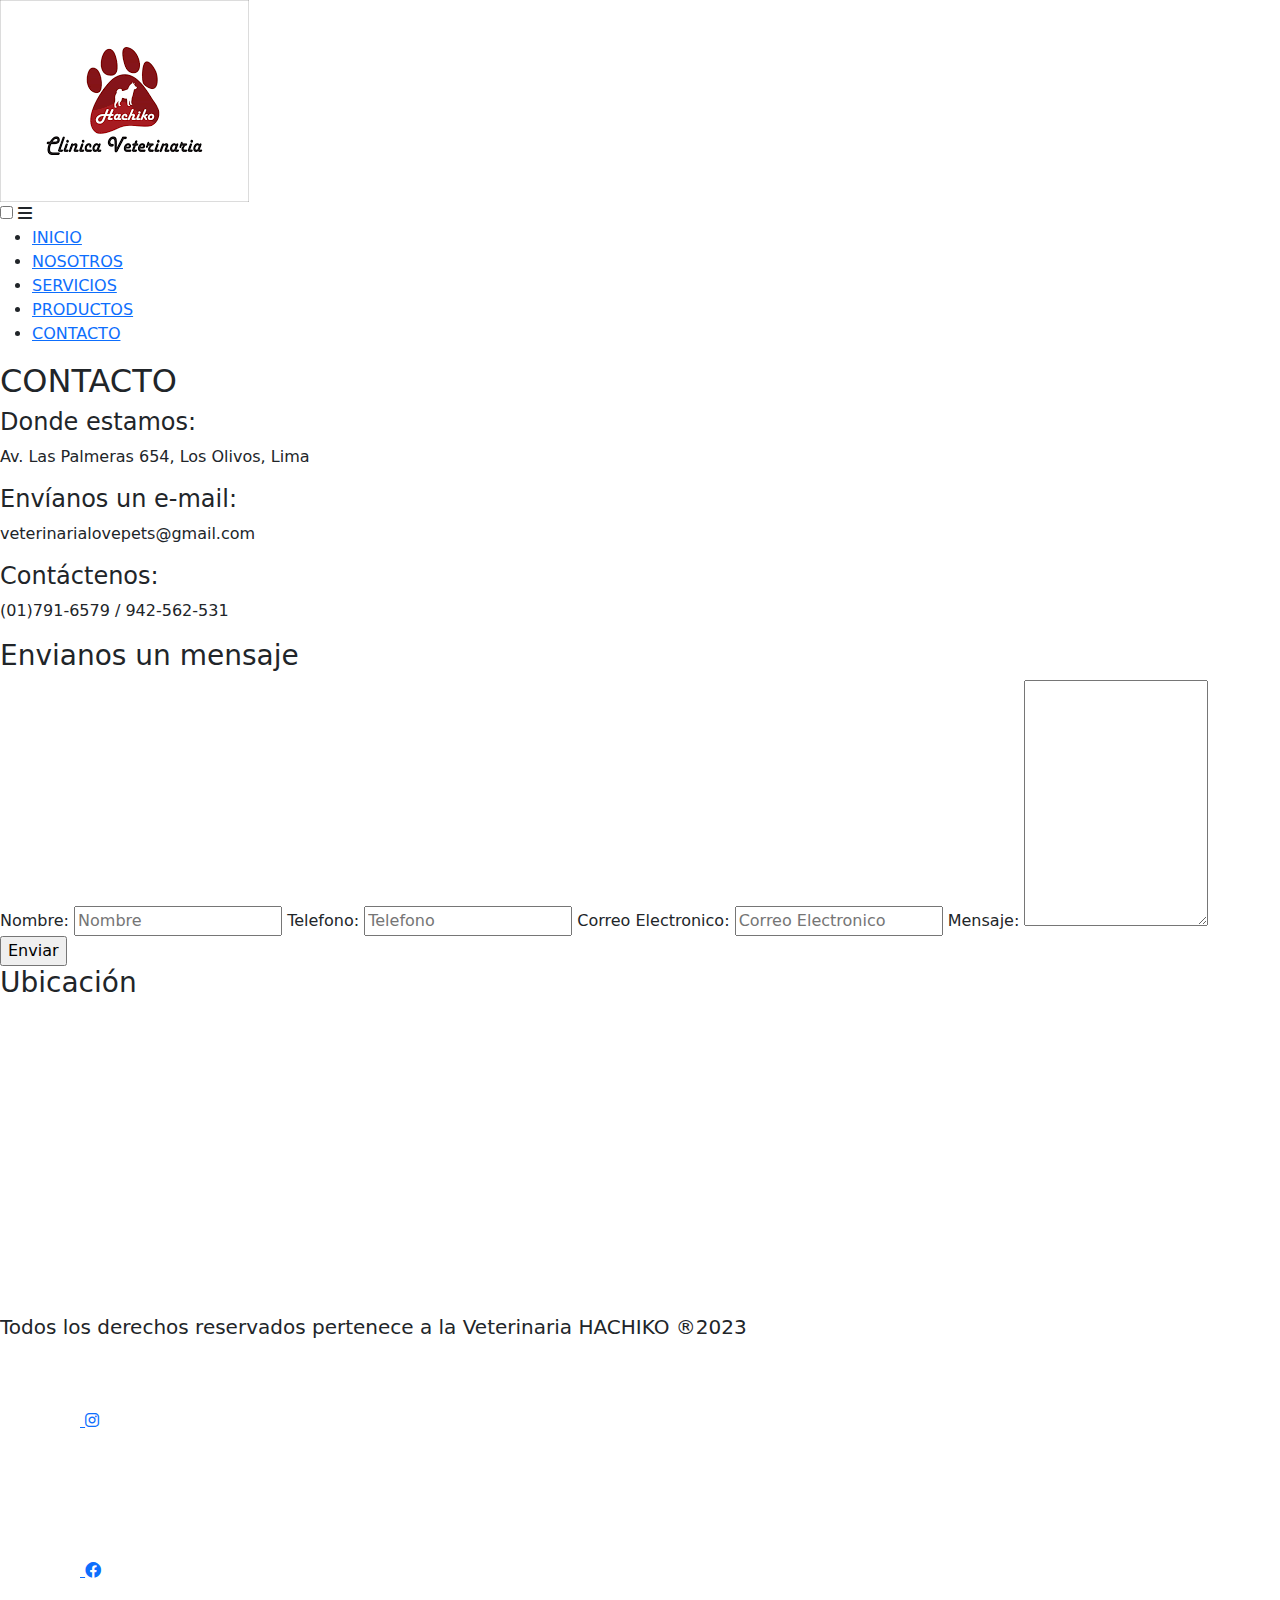
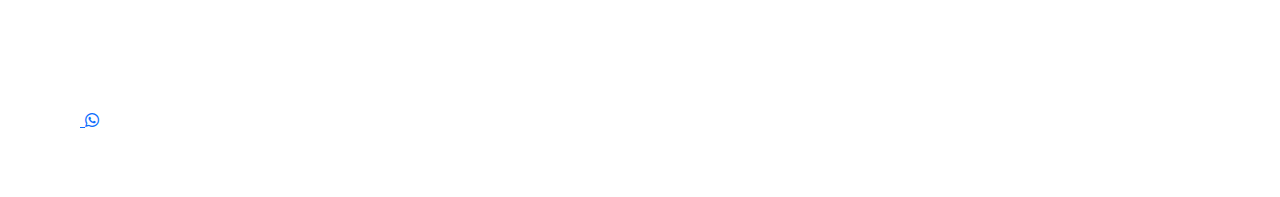
==== pages/contacto.html @ bd5c8d68 "Mi primer contenido" ====
<!DOCTYPE html>
<html lang="en">
    <head>
        <meta charset="UTF-8">
        <meta http-equiv="X-UA-Compatible" content="IE=edge">
        <meta name="viewport" content="width=device-width, initial-scale=1.0">
        <link rel="stylesheet" href="../css/bootstrap.min.css">
        <link rel="preconnect" href="https://fonts.googleapis.com">
        <link rel="preconnect" href="https://fonts.gstatic.com" crossorigin>
        <link href="https://fonts.googleapis.com/css2?family=Montserrat&family=Sriracha&display=swap" rel="stylesheet">
        <link rel="stylesheet" href="../assets/fontawesome/fontawesome-free-6.2.1-web/css/all.css">
        <link rel="stylesheet" href="../CSS/styles.css">
        <title>VET. HACHIKO 🐶</title>
    </head>
    <body>
        <div class="contenedor_completo">

            <header class="header">
                <div class="contenedor-header">
                    <div class="contenedor-logo">
                        <a class="logo-header" href="../index.html">
                            <img class="logo" src="../assets/img/logo_hachiko.png" alt="">
                        </a>
                    </div>
                    <input type="checkbox" id="menu-bar">
                    <label for="menu-bar">
                        <i class="fa-solid fa-bars"></i>
                    </label>
                    
                    <nav>
                        <ul class="menu">
                            <li class="item_menu">
                                <a href="../index.html">INICIO</a>
                            </li>
                            <li class="item_menu">
                                <a href="./nosotros.html">NOSOTROS</a>
                            </li>
                            <li class="item_menu">
                                <a href="./servicios.html">SERVICIOS</a>
                            </li>
                            <li class="item_menu">
                                <a href="./productos.html">PRODUCTOS</a>
                            </li>
                            <li class="item_menu">
                                <a href="./contacto.html">CONTACTO</a>
                            </li>
                        </ul>
                    </nav>
                </div>
            </header>

            <main class="main main-contacto">

                <div class="subtitulo-contacto">
                    <h2>CONTACTO</h2>
                </div>

                
                <div class="container_item7 direccion-contacto">
                    <h4>Donde estamos:</h4>
                    <p>Av. Las Palmeras 654, Los Olivos, Lima</p>
                </div>

                <div class="container_item7 email-contacto">
                    <h4>Envíanos un e-mail:</h4>
                    <p>veterinarialovepets@gmail.com</p>
                </div>

                <div class="container_item7 numero-contacto">
                    <h4>Contáctenos:</h4>
                    <p>
                        (01)791-6579 / 942-562-531
                    </p>
                </div>
                            
                <div class="container_item8 formulario-contacto">
                    <div class="formulario">
                        <h3>Envianos un mensaje</h3>
                        <form action="">
                            <label class="labels" for="names">Nombre:</label>
                            <input class="inputs" type="text" name="names" id="names" placeholder="Nombre">
                            <label class="labels" for="telefono">Telefono:</label>
                            <input class="inputs" type="tel" name="telefono" id="telefono" placeholder="Telefono">
                            <label class="labels" for="emails">Correo Electronico:</label>
                            <input class="inputs" type="email" name="emails" id="emails" placeholder="Correo Electronico">
                            <label class="labels" for="mensaje">Mensaje:</label>
                            <textarea class="inputs" name="" id="" cols="20" rows="10"></textarea>
                            <div class="botones">
                                <input class="button_contacto" type="submit" value="Enviar">
                            </div>
                        </form>
                    </div>
                </div>

                <div class="container_item8 mapa-contacto">
                    <div class="map_ubicacion">
                        <h3>Ubicación</h3>
                        <iframe src="https://www.google.com/maps/embed?pb=!1m18!1m12!1m3!1d3902.944966153066!2d-77.07312626703879!3d-11.978310001565637!2m3!1f0!2f0!3f0!3m2!1i1024!2i768!4f13.1!3m3!1m2!1s0x9105ce47631d7697%3A0x520fd8e5120ffcf7!2sAv.%20Las%20Palmeras%2C%20Los%20Olivos!5e0!3m2!1ses!2spe!4v1673496786096!5m2!1ses!2spe" width="400" height="300" style="border:0;" allowfullscreen="" loading="lazy" referrerpolicy="no-referrer-when-downgrade"></iframe>
                    </div>
                </div>
                
            </main>

            <footer class="footer">
                <h5>
                    Todos los derechos reservados pertenece a la Veterinaria HACHIKO ®2023
                </h5>

                <div class="footer_container">
                    <div class="icon">
                        <a href="https://www.instagram.com/">
                            <svg heigth="80" width="80">
                                <circle  cx="40" cy="40" r=35 stroke="white" stroke-width="4" fill="none" ></circle>
                            </svg>
                            <i class="fa-brands fa-instagram"></i>
                        </a>
                    </div>
                    
                    <div class="icon">
                        <a href="https://www.facebook.com/">
                            <svg heigth="80" width="80">
                                <circle cx="40" cy="40" r=35 stroke="white" stroke-width="4" fill="none" ></circle>
                            </svg>
                            <i class="fa-brands fa-facebook"></i>
                        </a>
                    </div>
                    
                    <div class="icon">
                        <a href="https://www.whatsapp.com/">
                            <svg heigth="80" width="80">
                                <circle cx="40" cy="40" r=35 stroke="white" stroke-width="4" fill="none" ></circle>
                            </svg>
                            <i class="fa-brands fa-whatsapp"></i>
                        </a>
                    </div>
                </div>
            </footer>
        </div>
        <script src="../js/bootstrap.min.js""></script>
    </body>
</html>
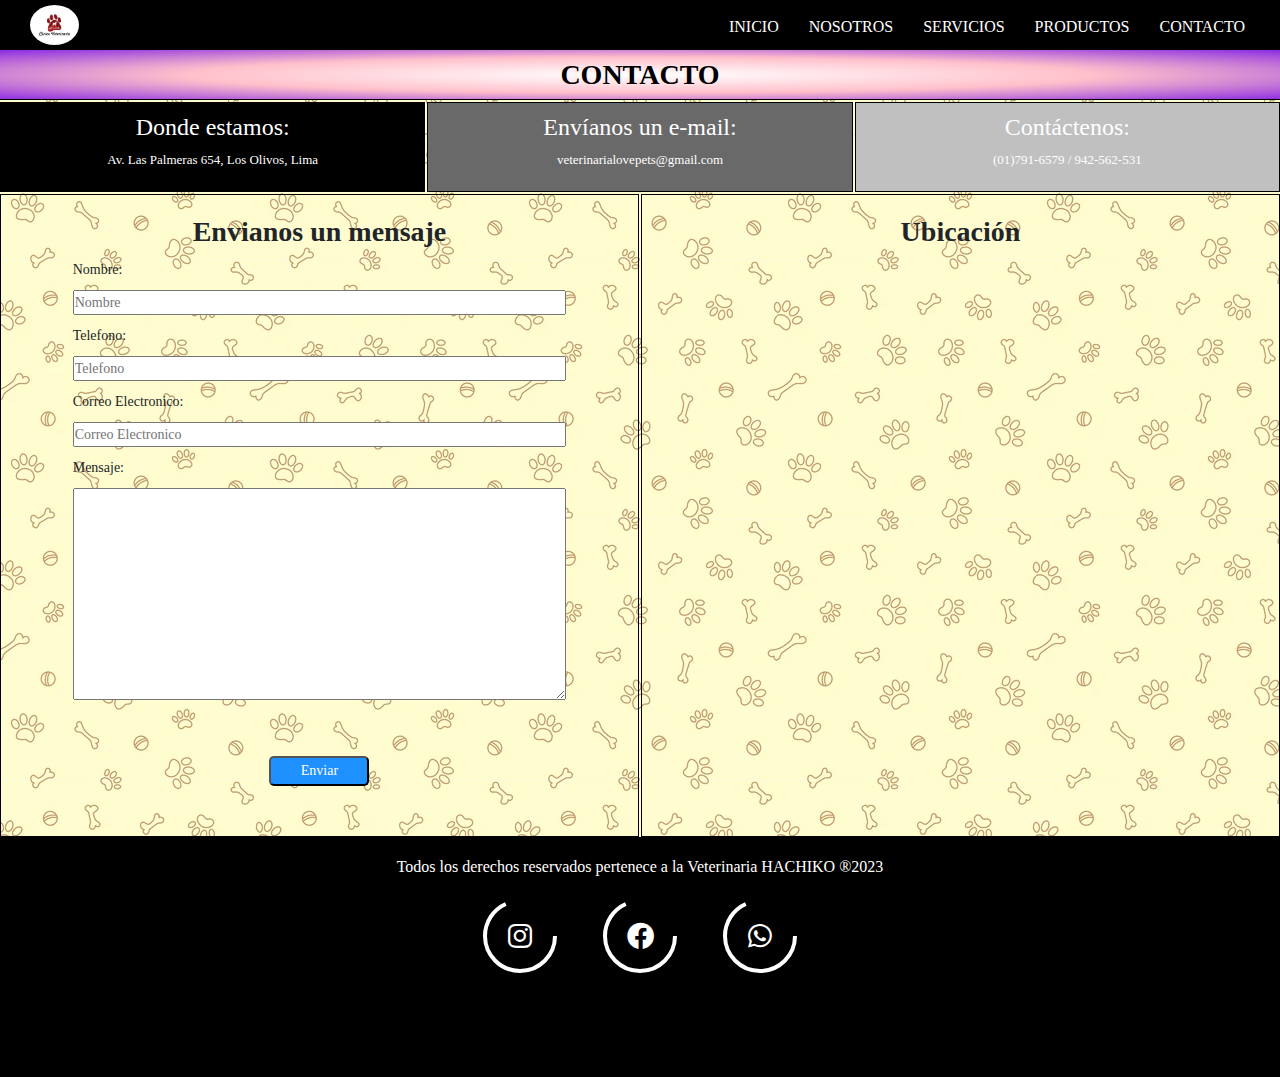
==== commit e0b28565: "Update contacto.html" ====
--- a/pages/contacto.html
+++ b/pages/contacto.html
@@ -4,12 +4,12 @@
         <meta charset="UTF-8">
         <meta http-equiv="X-UA-Compatible" content="IE=edge">
         <meta name="viewport" content="width=device-width, initial-scale=1.0">
-        <link rel="stylesheet" href="../css/bootstrap.min.css">
+        <link rel="stylesheet" href="/css/bootstrap.min.css">
         <link rel="preconnect" href="https://fonts.googleapis.com">
         <link rel="preconnect" href="https://fonts.gstatic.com" crossorigin>
         <link href="https://fonts.googleapis.com/css2?family=Montserrat&family=Sriracha&display=swap" rel="stylesheet">
-        <link rel="stylesheet" href="../assets/fontawesome/fontawesome-free-6.2.1-web/css/all.css">
-        <link rel="stylesheet" href="../CSS/styles.css">
+        <link rel="stylesheet" href="/assets/fontawesome/fontawesome-free-6.2.1-web/css/all.css">
+        <link rel="stylesheet" href="/css/styles.css">
         <title>VET. HACHIKO 🐶</title>
     </head>
     <body>
@@ -136,6 +136,6 @@
                 </div>
             </footer>
         </div>
-        <script src="../js/bootstrap.min.js""></script>
+        <script src="/js/bootstrap.min.js""></script>
     </body>
-</html>+</html>
--- a/css/styles.css
+++ b/css/styles.css
@@ -0,0 +1,942 @@
+*{
+    padding: 0px;
+    margin: 0px;
+    box-sizing: border-box;
+}
+
+body{
+    /* background-color: white; */
+    background-image: url(../assets/img/imagen\ mosaico\ 3.png);
+    height: auto;
+    font-family: "Sriracha-Regular";
+    width: 100vw;
+}
+@font-face{
+    font-family: "Montserrat-Light";
+    src:url(../assets/font/Montserrat-Light.ttf)
+}
+
+@font-face{
+    font-family: "Sriracha-Regular";
+    src:url(../assets/font/Sriracha-Regular.ttf)
+}
+
+h1, h2, h3, h4{
+    font-family: "Montserrat-Light";
+}
+
+/*AQUI EMPIEZA EL HEADER*/
+.contenedor_completo {
+  display: grid;
+  min-height: 100vh;
+  grid-template-columns: 1fr;
+  grid-template-rows: 50px 1fr 500px;
+  gap: 0px 0px;
+  grid-template-areas:
+    "header"
+    "main"
+    "footer";
+}
+
+.header { 
+    width: 100vw;
+	height: 50px;
+	background-color: black;
+	position: fixed;
+	top: 0px;
+	left: 0px;
+	z-index: 100;
+}
+
+.contenedor-header{
+	width: 98%;
+	margin: auto;
+	display: table;
+}
+
+.logo{
+    height: 40px;
+    float: left;
+    margin: 5px 10px;
+    border-radius: 50%;
+}
+
+#menu-bar{
+    display: none;
+    }
+
+.header label{
+        float: right;
+        font-size: 28px;
+        margin: 6px 30px;
+        cursor: pointer;
+        color: white;
+    }
+
+nav .menu{
+	position:absolute;
+    list-style: none;
+	top: 50px;
+	left: 0px;
+	width: 100%;
+	height: 100vh;
+	background-color: black;
+	transition: all 0.5s;
+	transform: translateX(-100%);
+}
+
+
+
+nav ul li a{
+	display: block;
+	color: white;
+	height: 50px;
+	text-decoration: none;
+	padding: 15px;
+	border-bottom: solid rgba(253,253,253,1.00) 1px;	
+}
+nav .menu a:hover{
+	background-color: rgba(162,162,162,1.00);
+}
+#menu-bar:checked ~ nav .menu{
+transform: translateX(0%);	
+padding-left: 0px;
+}
+
+
+/*HASTA AQUI LLEGA EL HEADER*/
+
+.main { 
+    grid-area: main; 
+    width: 100vw;
+}
+
+/*Aqui empieza el primer container*/
+
+.container_vet{
+    border-bottom: 2px solid black;
+}
+
+.imagen-carousel{
+    height: 30vh;
+    margin: 5px 0 ;
+}
+
+.contenedor_deimagenes{
+    border-right: 2px solid black;
+}
+
+.contenedor_detexto p{
+    font-size: 20px;
+    margin-top: 20px;
+}
+
+.boton_contacto1{
+    width: 150px;
+    height: 32px;
+    font-family: "Montserrat-Light";
+    background-color: #1da1f2;
+}
+
+.boton_contacto1 a{
+    text-decoration: none;
+    color: black;
+}
+
+.contenedor-gif img{
+    width: 80px;
+    height: 80px;
+    margin: 10px auto;
+} 
+
+/*Aqui termina el primer container*/
+
+/*Aqui empieza el 1 subtitulo*/
+
+.subtitulo_veterinario{
+    width: 100vw;
+    height: 50px;
+    margin: 0;
+    color: black;
+    font-size: 28px;
+    line-height: 50px;
+    text-align: center;
+    border-bottom: 2px solid black;
+    font-weight: bold;
+    background: radial-gradient(ellipse, white, pink, blueviolet);
+}
+
+/*Aqui termina el 1 subtitulo*/
+
+/*Aqui empieza el 2 container*/
+
+/* .container_veteri2{
+    width: 50%;
+    height: 350px;
+    border: solid 2px black;
+
+} */
+
+.container_veteri2 h3{
+    text-align: center;
+    margin: 10px 0px;
+    font-size: 25px;
+    font-weight: bold;
+}
+
+.container_veteri2 img{
+    width: 70%;
+    margin: 0% 15%;
+    height: 200px;
+}
+
+.container_veteri2 p{
+    width: 70%;
+    margin: 0% 15%;
+    margin-top: 5px;
+    height: auto;
+    font-size: 18px;
+    font-weight: normal;
+}
+
+/*Aqui termina el 2 container*/
+
+
+
+/* .container_veteri3{
+    width: 50%;
+    height: 350px;
+    border: solid 2px black;
+} */
+
+.container_veteri3 img{
+    width: 70%;
+    margin: 0% 15%;
+    margin-top: 20px;
+    height: 200px;
+}
+
+.container_veteri3 p{
+    width: 70%;
+    margin: 0% 15%;
+    margin-top: 5px;
+    height: auto;
+    font-size: 18px;
+    font-weight: normal;
+}
+
+.atajoinicio{
+    height: 50px;
+    width: 120px;
+    margin: 20px auto;
+}
+
+.atajoinicio a{
+    text-decoration: none;
+    color: black;
+}
+
+
+.atajoinicio h5{
+    line-height: 50px;
+    color: black;
+    text-align: center;
+}
+
+/*Aqui empieza nosotros*/
+
+/* 
+.container-main {  
+    display: grid;
+    grid-template-columns: 1fr 1fr;
+    grid-template-rows: 1fr 1fr 1fr;
+    gap: 2px 2px;
+    grid-auto-flow: row;
+    grid-template-areas:
+        "contenidotexto-nosotros imagen-denosotros"
+        "imaden-devision contenidotexto-vision"
+        "contenidotexto-mision imagen-demision";
+    justify-content: center; 
+    align-content: center; 
+    justify-items: center; 
+    align-items: center; 
+  }
+
+.contenidotexto-nosotros{
+    grid-area: contenidotexto-nosotros;
+    width: 100%;
+    height: 100%;
+    background-color: #1da1f2;
+    border: 1px solid black;
+    
+  }
+
+.contenidotexto-nosotros h2{
+    margin-top: 30px;
+    font-size: 28px;
+    text-align: center;
+}
+
+.contenidotexto-nosotros p{
+    margin: 0px 90px;
+    font-size: 16px;
+}
+
+
+.imagen-denosotros { 
+    grid-area: imagen-denosotros;
+    width: 100%;
+    height: 100%; 
+    border: 1px solid black;
+    display: grid;
+    grid-template-columns: 1fr;
+    grid-template-rows: 1fr;
+    justify-content: center; 
+    align-content: center; 
+    justify-items: center; 
+    align-items: center; 
+}
+
+.imagen-denosotros img{
+    height: 30vh;
+    margin: 20px 0;
+    border-radius: 10px;
+}
+
+.imaden-devision { 
+    grid-area: imaden-devision; 
+    width: 100%;
+    height: 100%;
+    border: 1px solid black;
+    display: grid;
+    grid-template-columns: 1fr;
+    grid-template-rows: 1fr;
+    justify-content: center; 
+    align-content: center; 
+    justify-items: center; 
+    align-items: center;
+}
+
+.imaden-devision img{
+    height: 250px;
+    width: 600px;
+    margin: 20px 0;
+    border-radius: 10px;
+}
+
+.contenidotexto-vision { 
+    grid-area: contenidotexto-vision; 
+    width: 100%;
+    height: 100%;
+    background-color: #1da1f2;
+    border: 1px solid black;
+}
+
+.contenidotexto-vision h2{
+    margin-top: 70px;
+    font-size: 28px;
+    text-align: center;
+}
+
+.contenidotexto-vision p{
+    margin: 0px 90px;
+    font-size: 16px;
+}
+
+.contenidotexto-mision { 
+    grid-area: contenidotexto-mision;
+    width: 100%;
+    height: 100%;
+    background-color: #1da1f2;
+    border: 1px solid black;
+}
+
+.contenidotexto-mision h2{
+    margin-top: 70px;
+    font-size: 28px;
+    text-align: center;
+}
+
+.contenidotexto-mision p{
+    margin: 0px 90px;
+    font-size: 16px;
+}
+
+.imagen-demision { 
+    grid-area: imagen-demision; 
+    width: 100%;
+    height: 100%;
+    border: 1px solid black;
+    display: grid;
+    grid-template-columns: 1fr;
+    grid-template-rows: 1fr;
+    justify-content: center; 
+    align-content: center; 
+    justify-items: center; 
+    align-items: center;
+}
+
+.imagen-demision img{
+    height: 250px;
+    width: 600px;
+    margin: 20px 0;
+    border-radius: 10px;
+} */
+
+/*Aqui termina nosotros*/
+
+
+/*Aqui empieza servicios*/
+
+.main-servicio {  display: grid;
+    grid-template-columns: 1fr;
+    grid-template-rows: 50px 1fr 1fr 1fr 70px;
+    gap: 0px 2px;
+    grid-auto-flow: row;
+    justify-content: center;
+    align-content: center;
+    justify-items: center;
+    align-items: center;
+    grid-template-areas:
+      "subtitulo-servicio"
+      "servicio-baño"
+      "servicio-clinicaveterinaria"
+      "servicio-hospedaje"
+      "botoncontacto-servicio";
+  }
+
+.subtitulo-servicio{
+    grid-area: subtitulo-servicio;
+    width: 100%;
+    height: 100%;
+    background: radial-gradient(ellipse, white, pink, blueviolet);
+  }
+
+.subtitulo-servicio h2{
+    width: 100%;
+    height: 50px;
+    color: black;
+    font-size: 28px;
+    line-height: 50px;
+    text-align: center;
+    border-bottom: 1px solid black;
+    font-weight: bold;
+}
+
+.servicio-baño { 
+    grid-area: servicio-baño;
+    width: 100%; 
+    height: 100%;
+    margin-top: 20px;
+}
+.servicio-clinicaveterinaria { 
+    grid-area: servicio-clinicaveterinaria; 
+    width: 100%; 
+    height: 100%;
+    margin-top: 20px;
+}
+
+.servicio-hospedaje { 
+    grid-area: servicio-hospedaje; 
+    width: 100%; 
+    height: 100%;
+    margin-top: 20px;
+}
+
+.container_item5 h3{
+    text-align: center;
+    font-weight: bold;
+}
+
+.container_item5 img{
+    margin: 0px 1%;
+    width: 98%;
+    height: 200px;
+}
+
+.container_item5 ul{
+    padding-top: 10px;
+    margin: 0px 5%;
+}
+
+.container_item5 li{
+    width: 90%;
+    height: auto;
+    font-size: 14px;
+}
+
+.botoncontacto-servicio { 
+    grid-area: botoncontacto-servicio; 
+}
+
+.botones{
+    text-align: center;
+    margin: 40px auto;
+}
+
+.button_contacto{
+    width: 100px;
+    height: 30px;
+    border-radius: 5px;
+    background-color: dodgerblue;
+    color: white;
+}
+
+.products{
+    background-image: url(../assets/img/fondos.png);
+    width: 100%;
+    height: 50px;
+    padding: 10px;
+}
+
+
+
+.container_producto{
+    height: auto;
+    max-height: 700px;
+}
+
+
+/*Aqui termina servicio*/
+
+/*Aqui empieza productos*/
+
+.main-productos {  
+    display: grid;
+    /* grid-template-columns: 1fr 1fr;
+    grid-template-rows: 50px 4fr 1fr;
+    gap: 0px 2px;
+    grid-auto-flow: row;
+    justify-content: center;
+    align-content: center;
+    justify-items: center;
+    align-items: center;
+    grid-template-areas:
+      "subtitulo-productos subtitulo-productos"
+      "producto-farmacia producto-petshop"
+      "botoncontacto-producto botoncontacto-producto"; */
+  }
+
+/* .subtitulo-productos { 
+    grid-area: subtitulo-productos; 
+    width: 100%;
+    height: 100%;
+    
+} */
+
+/* .producto-farmacia { 
+    grid-area: producto-farmacia; 
+}
+
+.producto-petshop { 
+    grid-area: producto-petshop; 
+} */
+
+.subtitulo-productos h2{
+    width: 100vw;
+    height: 50px;
+    margin: 0;
+    color: black;
+    font-size: 28px;
+    line-height: 50px;
+    text-align: center;
+    border-bottom: 2px solid black;
+    font-weight: bold;
+    background: radial-gradient(ellipse, white, pink, blueviolet);
+}
+
+.container_item6{
+    min-height: 44vh; 
+    border: solid 1px black;
+    margin-top: 20px;
+}
+
+.container_item6 img{
+    width: 70%;
+    margin: 0 15%;
+    margin-top: 2vh;
+    height: 200px;
+}
+
+.container_item6 h3{
+    margin-top: 0px;
+    text-align: center;
+    font-weight: bold;
+}
+
+.container_item6 p{
+    margin: 0 15%;
+    width: 70%;
+    font-size: 14px;
+}
+
+/* .botoncontacto-producto { 
+    grid-area: botoncontacto-producto; 
+} */
+
+.botones a{
+    text-decoration: none;
+    color: white;
+}
+
+/*Aqui termina productos*/
+
+/*Aqui empieza contacto*/
+
+.main-contacto {  display: grid;
+    grid-template-columns: 1fr;
+    grid-template-rows: 50px 90px 90px 90px 1fr 1fr;
+    gap: 2px 2px;
+    grid-auto-flow: row;
+    justify-content: center;
+    align-content: center;
+    justify-items: center;
+    align-items: center;
+    grid-template-areas:
+      "subtitulo-contacto"
+      "direccion-contacto"
+      "email-contacto"
+      "numero-contacto"
+      "formulario-contacto"
+      "mapa-contacto";
+  }
+
+.subtitulo-contacto { 
+    grid-area: subtitulo-contacto;
+    width: 100%;
+    height: 100%; 
+    background: radial-gradient(ellipse, white, pink, blueviolet);
+}
+
+.subtitulo-contacto h2{
+    width: 100%;
+    height: 50px;
+    color: black;
+    font-size: 28px;
+    line-height: 50px;
+    text-align: center;
+    border-bottom: 1px solid black;
+    font-weight: bold;
+}
+
+.direccion-contacto { 
+    grid-area: direccion-contacto; 
+    width: 100%;
+    height: 100%;
+    background-color: black;
+    color: white;
+}
+
+  
+.email-contacto { 
+    grid-area: email-contacto; 
+    width: 100%;
+    height: 100%;
+    background-color: #696969;
+    color: white;
+}
+  
+.numero-contacto { 
+    grid-area: numero-contacto; 
+    width: 100%;
+    height: 100%;
+    background-color: #C0C0C0;
+    color: white;
+}
+
+.container_item7{
+    width: 100%;
+    height: 100%;
+    border: 1px solid black;
+}
+
+.container_item7 h4{
+    text-align: center;
+    margin-top: 10px;
+}
+
+.container_item7 p{
+    width: 80%;
+    margin-top: 10px;
+    margin: 0% 10%;
+    font-size: 13px;
+    text-align: center;
+}
+
+  
+.formulario-contacto { 
+    grid-area: formulario-contacto; 
+    width: 100%;
+    height: 100%;
+}
+  
+.mapa-contacto { 
+    grid-area: mapa-contacto; 
+    width: 100%;
+    height: 100%;
+}
+
+
+.container_item8{
+    padding: 10px;
+    width: 100%;
+    height: 100%;
+    justify-items: center;
+    border: solid 1px black;
+}
+
+.container_item8 h3{
+    width: 100%;
+    text-align: center;
+    margin: 10px auto;
+    font-weight: bold;
+}
+
+.container_item8 form{
+    margin: 0% 10%;
+    width: 80%;
+    height: auto;
+    font-size: 14px;
+}
+
+.labels{
+    margin-bottom: 10px;
+    width: 100%;
+}
+
+.inputs{
+    margin-bottom: 10px;
+    width: 100%;
+}
+
+.map_ubicacion{
+    width: 100%;
+}
+
+.map_ubicacion iframe{
+    width: 80%;
+    height: 350px;
+    margin: 0% 10%;
+}
+
+/*Aqui termina contacto*/
+
+.footer{
+    grid-area: footer; 
+    width: 100vw;
+    padding: 0px;
+    margin-top: 0;
+    background-color: black;
+}
+
+.footer h5{
+    margin: 0 10px;
+    margin-top: 20px;
+    text-align: center;
+    font-size: 16px;
+    color: white;
+}
+
+
+.footer_container{
+    /* width: 100%; */
+    display: flex;
+    align-items: center;
+    justify-content: center;
+    flex-wrap: wrap;
+}
+
+
+.icon {
+    position: relative;
+    width: 80px;
+    height: 80px;
+    margin: 20px;
+    border-radius: 50%;
+    transition: all .8s;
+    cursor: pointer;
+}
+.icon:hover {
+    background-color: #e60073;
+    box-shadow:  0 0 20px #e60073 ;
+}
+.icon:hover:nth-child(2) {
+    background-color: #1877f2;
+    box-shadow:  0 0 20px #1877f2;
+}
+.icon:hover:nth-child(3) {
+    background-color: #25d366;
+    box-shadow: 0 0 20px #25d366 ;
+}
+
+.icon:hover:nth-child(4) {
+    background-color: #1da1f2;
+    box-shadow:  0 0 20px #1da1f2 ;
+}
+
+.icon i {
+    color: #fff;
+    position: absolute;
+    top: 50%;
+    left: 50%;
+    transform: translate(-50%,-50%);
+    font-size: 1.7rem;
+}
+
+svg circle {
+    stroke-dasharray: 150;
+    transition: all .8s ease-in-out;
+}
+
+.icon:hover circle {
+    stroke-dasharray: 220;
+}
+
+
+@media (min-width:240px){
+    .contenedor_completo {
+        display: grid;
+        grid-template-columns: 1fr;
+        grid-template-rows: 50px 1fr 380px;
+        gap: 0px 0px;
+        grid-template-areas:
+          "header"
+          "main"
+          "footer";
+      }
+    
+    
+    .footer{
+        grid-area: footer; 
+        height: 100%;
+    }
+}
+
+@media (min-width:360px){
+    .contenedor_completo {
+        display: grid;
+        grid-template-columns: 1fr;
+        grid-template-rows: 50px 1fr 240px;
+        gap: 0px 0px;
+        grid-template-areas:
+          "header"
+          "main"
+          "footer";
+      }
+    
+    .footer{
+        grid-area: footer; 
+        margin-bottom: 0px;
+        padding: 0px;
+    }
+}
+
+
+@media (min-width:576px){
+    .main-servicio {  display: grid;
+        grid-template-columns: 1fr 1fr 1fr;
+        grid-template-rows: 50px 4fr 1fr;
+        gap: 0px 2px;
+        grid-auto-flow: row;
+        justify-content: center;
+        align-content: center;
+        justify-items: center;
+        align-items: center;
+        grid-template-areas:
+          "subtitulo-servicio subtitulo-servicio subtitulo-servicio"
+          "servicio-baño servicio-clinicaveterinaria servicio-hospedaje"
+          "botoncontacto-servicio botoncontacto-servicio botoncontacto-servicio";
+      }
+    
+    .subtitulo-servicio{
+        grid-area: subtitulo-servicio;
+      }
+    
+    .servicio-baño { 
+        grid-area: servicio-baño;
+    }
+    .servicio-clinicaveterinaria { 
+        grid-area: servicio-clinicaveterinaria; 
+    }
+    
+    .servicio-hospedaje { 
+        grid-area: servicio-hospedaje; 
+    }
+    
+    .botoncontacto-servicio { 
+        grid-area: botoncontacto-servicio; 
+    }
+
+    .main-contacto {  display: grid;
+        grid-template-columns: 1fr 1fr 1fr 1fr 1fr 1fr;
+        grid-template-rows: 50px 90px 1fr;
+        gap: 2px 2px;
+        grid-auto-flow: row;
+        justify-content: center;
+        align-content: center;
+        justify-items: center;
+        align-items: center;
+        grid-template-areas:
+          "subtitulo-contacto subtitulo-contacto subtitulo-contacto subtitulo-contacto subtitulo-contacto subtitulo-contacto"
+          "direccion-contacto direccion-contacto email-contacto email-contacto numero-contacto numero-contacto"
+          "formulario-contacto formulario-contacto formulario-contacto mapa-contacto mapa-contacto mapa-contacto";
+      }
+    
+    .subtitulo-contacto { 
+        grid-area: subtitulo-contacto;
+    }
+    
+    .direccion-contacto { 
+        grid-area: direccion-contacto; 
+    }
+    
+      
+    .email-contacto { 
+        grid-area: email-contacto; 
+    }
+      
+    .numero-contacto { 
+        grid-area: numero-contacto; 
+    }
+    
+      
+    .formulario-contacto { 
+        grid-area: formulario-contacto; 
+    }
+      
+    .mapa-contacto { 
+        grid-area: mapa-contacto; 
+    }
+}
+
+
+
+
+@media (min-width:1024px){
+	
+	.contenedor-header{
+		width: calc(100vw - 40px);
+	}
+
+    nav .menu{
+		position: static;
+		width: auto;
+		height: auto;
+		transform: translateX(0%);
+		float:right;
+		display: flex;
+	}
+	header label{
+		display: none;
+	}
+	.menu a{
+		border:none;
+	}	
+    .subtitulo_veterinario{
+        font-size: 30px;
+    }
+}
+
+
+
+
